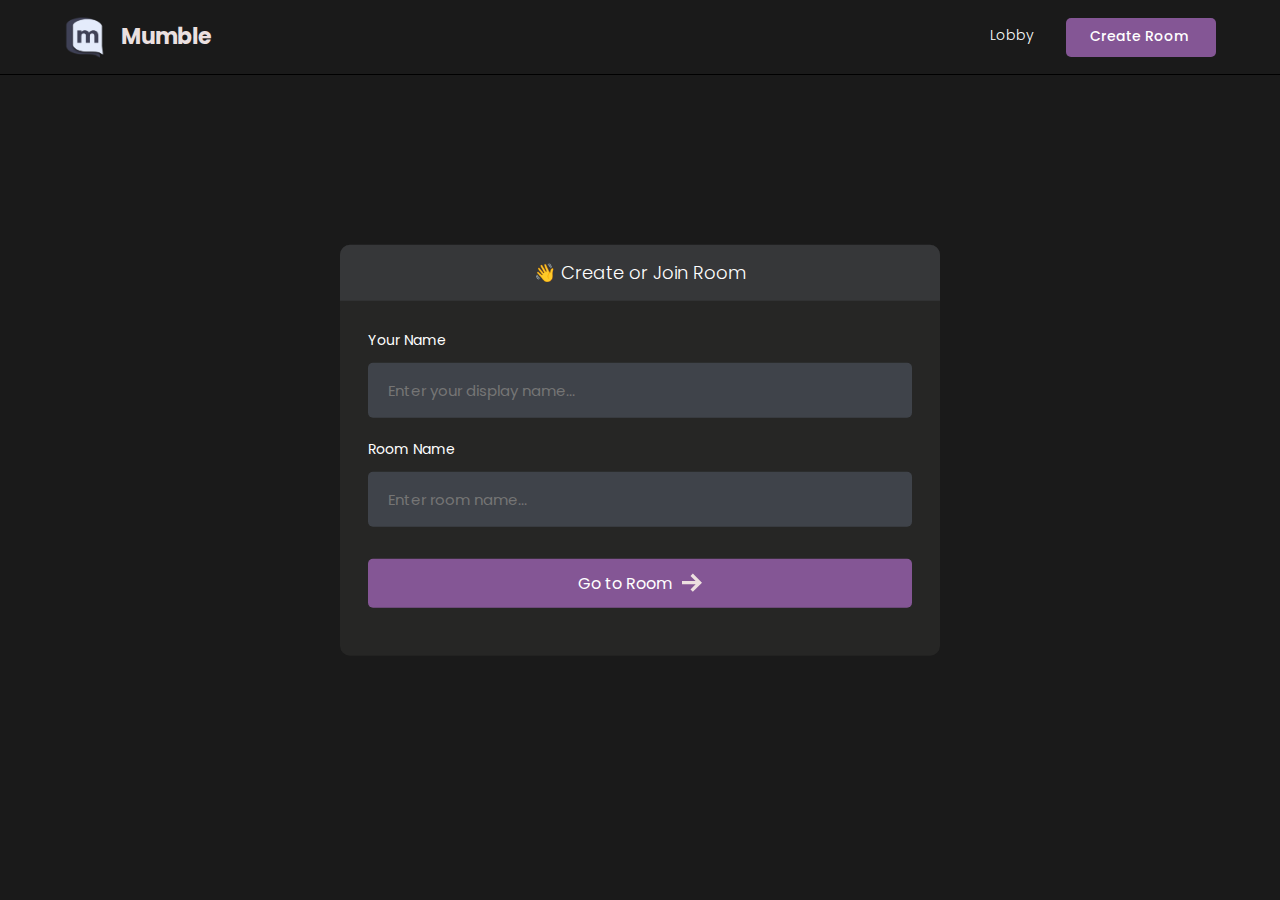
==== room.html @ 0e18624e "Add files via upload" ====
<!DOCTYPE html>
<html>
<head>
    <meta charset='utf-8'>
    <meta http-equiv='X-UA-Compatible' content='IE=edge'>
    <title>Room</title>
    <meta name='viewport' content='width=device-width, initial-scale=1'>
    <link rel='stylesheet' type='text/css' media='screen' href='styles/main.css'>

    <link rel='stylesheet' type='text/css' media='screen' href='styles/room.css'>
</head>
<body>

    <header id="nav">
       <div class="nav--list">
            <button id="members__button">
               <svg width="24" height="24" xmlns="http://www.w3.org/2000/svg" fill-rule="evenodd" clip-rule="evenodd"><path d="M24 18v1h-24v-1h24zm0-6v1h-24v-1h24zm0-6v1h-24v-1h24z" fill="#ede0e0"><path d="M24 19h-24v-1h24v1zm0-6h-24v-1h24v1zm0-6h-24v-1h24v1z"/></svg>
            </button>
            <a href="lobby.html"/>
                <h3 id="logo">
                    <img src="./images/logo.png" alt="Site Logo">
                    <span>Mumble</span>
                </h3>
            </a>
       </div>

        <div id="nav__links">
            <button id="chat__button"><svg width="24" height="24" xmlns="http://www.w3.org/2000/svg" fill-rule="evenodd" fill="#ede0e0" clip-rule="evenodd"><path d="M24 20h-3v4l-5.333-4h-7.667v-4h2v2h6.333l2.667 2v-2h3v-8.001h-2v-2h4v12.001zm-15.667-6l-5.333 4v-4h-3v-14.001l18 .001v14h-9.667zm-6.333-2h3v2l2.667-2h8.333v-10l-14-.001v10.001z"/></svg></button>
            <!-- <a class="nav__link" href="/">
                Lobby
                <svg xmlns="http://www.w3.org/2000/svg" width="24" height="24" fill="#ede0e0" viewBox="0 0 24 24"><path d="M20 7.093v-5.093h-3v2.093l3 3zm4 5.907l-12-12-12 12h3v10h7v-5h4v5h7v-10h3zm-5 8h-3v-5h-8v5h-3v-10.26l7-6.912 7 6.99v10.182z"/></svg>
            </a> -->
            <a class="nav__link" id="create__room__btn" href="lobby.html">
                Create Room
               <svg xmlns="http://www.w3.org/2000/svg" width="24" height="24" fill="#ede0e0" viewBox="0 0 24 24"><path d="M12 0c-6.627 0-12 5.373-12 12s5.373 12 12 12 12-5.373 12-12-5.373-12-12-12zm6 13h-5v5h-2v-5h-5v-2h5v-5h2v5h5v2z"/></svg>
            </a>
        </div>
    </header>

    <main class="container">
        <div id="room__container">

            <section id="members__container">

            <div id="members__header">
                <p>Participants</p>
                <strong id="members__count">0</strong>
            </div>

            <div id="member__list">
            </div>

            </section>

            <section id="stream__container">

                <div id="stream__box"></div>

                <div id="streams__container"></div>

                <div class="stream__actions">
                    <button id="camera-btn" class="active">
                        <svg xmlns="http://www.w3.org/2000/svg" width="24" height="24" viewBox="0 0 24 24"><path d="M5 4h-3v-1h3v1zm10.93 0l.812 1.219c.743 1.115 1.987 1.781 3.328 1.781h1.93v13h-20v-13h3.93c1.341 0 2.585-.666 3.328-1.781l.812-1.219h5.86zm1.07-2h-8l-1.406 2.109c-.371.557-.995.891-1.664.891h-5.93v17h24v-17h-3.93c-.669 0-1.293-.334-1.664-.891l-1.406-2.109zm-11 8c0-.552-.447-1-1-1s-1 .448-1 1 .447 1 1 1 1-.448 1-1zm7 0c1.654 0 3 1.346 3 3s-1.346 3-3 3-3-1.346-3-3 1.346-3 3-3zm0-2c-2.761 0-5 2.239-5 5s2.239 5 5 5 5-2.239 5-5-2.239-5-5-5z"/></svg>
                    </button>
                    <button id="mic-btn" class="active">
                        <svg xmlns="http://www.w3.org/2000/svg" width="24" height="24" viewBox="0 0 24 24"><path d="M12 2c1.103 0 2 .897 2 2v7c0 1.103-.897 2-2 2s-2-.897-2-2v-7c0-1.103.897-2 2-2zm0-2c-2.209 0-4 1.791-4 4v7c0 2.209 1.791 4 4 4s4-1.791 4-4v-7c0-2.209-1.791-4-4-4zm8 9v2c0 4.418-3.582 8-8 8s-8-3.582-8-8v-2h2v2c0 3.309 2.691 6 6 6s6-2.691 6-6v-2h2zm-7 13v-2h-2v2h-4v2h10v-2h-4z"/></svg>
                    </button>
                    <button id="screen-btn">
                        <svg xmlns="http://www.w3.org/2000/svg" width="24" height="24" viewBox="0 0 24 24"><path d="M0 1v17h24v-17h-24zm22 15h-20v-13h20v13zm-6.599 4l2.599 3h-12l2.599-3h6.802z"/></svg>
                    </button>
                    <button id="leave-btn" style="background-color: #FF5050;">
                        <svg xmlns="http://www.w3.org/2000/svg" width="24" height="24" viewBox="0 0 24 24"><path d="M16 10v-5l8 7-8 7v-5h-8v-4h8zm-16-8v20h14v-2h-12v-16h12v-2h-14z"/></svg>
                    </button>
                </div>

                <button id="join-btn">Join Stream</button>
            </section>

            <section id="messages__container">

                <div id="messages"></div>

                <form id="message__form">
                    <input type="text" name="message" placeholder="Send a message...." />
                </form>

            </section>
        </div>
    </main>
    
</body>
<script type="text/javascript" src="js/AgoraRTC_N-4.11.0.js"></script>
<script type="text/javascript" src="js/agora-rtm-sdk-1.4.4.js"></script>
<script type="text/javascript" src="js/room.js"></script>
<script type="text/javascript" src="js/room_rtm.js"></script>
<script type="text/javascript" src="js/room_rtc.js"></script>
</html>
---- styles/main.css ----
@import url('https://fonts.googleapis.com/css2?family=Poppins:wght@400;500;600;700;800&display=swap');

* {
  font-family: 'Poppins', sans-serif;
}

/* width */
::-webkit-scrollbar {
  width: 7px;
}

/* Track */
::-webkit-scrollbar-track {
  box-shadow: inset 0 0 5px grey;
  border-radius: 10px;
}

/* Handle */
::-webkit-scrollbar-thumb {
  background: #797a79;
  border-radius: 10px;
}

/* Handle on hover */
::-webkit-scrollbar-thumb:hover {
  background: #845695;
}

body {
  background-color: #1a1a1a;
  color: #fff;

  font-size: 14px;
  padding: 0;
  margin: 0;
  box-sizing: border-box;
}

p,
a {
  font-weight: 300;
}

.avatar__md {
  height: 40px;
  width: 40px;
  object-fit: cover;
  border-radius: 50%;
}

.avatar__sm {
  height: 30px;
  width: 30px;
  object-fit: cover;
  border-radius: 50%;
}

#nav {
  position: fixed;
  top: 0;
  width: 100%;
  box-sizing: border-box;
  display: flex;
  justify-content: space-between;
  align-items: center;
  border-bottom: 1px solid #000000;
  background-color: #1a1a1a;
  text-decoration: none;
  padding: 16px 5%;
  z-index: 999;
}

#logo {
  display: flex;
  align-items: center;
  gap: 16px;
  font-size: 22px;
  font-weight: 700;
  line-height: 0;
  margin: 0;
  color: #ebe0e0;
}

@media (max-width: 640px) {
  #logo span {
    display: none;
  }
}

#logo img {
  height: 42px;
}

#nav a {
  text-decoration: none;
}

#nav__links {
  display: flex;
  align-items: center;
  column-gap: 2em;
}

.nav__link {
  color: #fff;
  text-decoration: none;
  transition: 1s;
  border-bottom: 2px solid transparent;
  transition: all 0.3s ease-in-out;
  padding-bottom: 1px;
}

@media (max-width: 520px) {
  #nav__links {
    column-gap: 3em;
  }
}

.nav__link:hover {
  color: rgb(230, 228, 228);
  text-decoration: none;
  border-color: #845695;
}

#create__room__btn {
  display: block;
  background-color: #845695;
  padding: 8px 24px;
  font-size: 14px;
  font-weight: 500;
  border-radius: 5px;
}

#create__room__btn:hover {
  background-color: #845695;
}

.nav--list {
  display: flex;
  gap: 1rem;
  align-items: center;
}

#members__button,
#chat__button {
  display: none;
  cursor: pointer;
  background: transparent;
  border: none;
}

#members__button:hover svg > path,
#chat__button:hover svg,
.nav__link:hover svg {
  fill: #845695;
}

.nav__link svg {
  width: 0;
  height: 0;
}

@media (max-width: 640px) {
  #members__button {
    display: block;
  }

  .nav__link svg {
    width: 1.5rem;
    height: 1.5rem;
  }
  .nav__link,
  #create__room__btn {
    font-size: 0;
    border: none;
  }

  #create__room__btn {
    padding: 0;
    background-color: transparent;
    border-radius: 50%;
  }

  #create__room__btn:hover {
    background-color: transparent;
  }
}
---- styles/room.css ----
.container {
  margin-top: 74px;
  height: clac(100vh - 74px);
  width: 100%;
  position: relative;
}

#room__container {
  position: relative;
  display: flex;
  gap: 3rem;
}

#members__container {
  background-color: #262625;
  border-right: 1px solid #797a79;
  overflow-y: auto;
  width: 90%;
  max-width: 250px;
  position: fixed;
  height: 100%;
  z-index: 999;
}

#members__count {
  background-color: #1d1d1c;
  padding: 7px 15px;
  font-size: 14px;
  font-weight: 600;
  border-radius: 5px;
}

#members__header {
  display: flex;
  justify-content: space-around;
  align-items: center;
  padding: 0 1rem;
  position: fixed;
  font-size: 18px;
  background-color: #323143;
  width: 218px;
}

#member__list {
  display: flex;
  flex-direction: column;
  gap: 1rem;
  padding-top: 5rem;
  padding-bottom: 6.5rem;
}

.members__list::-webkit-scrollbar {
  height: 14px;
}

.member__wrapper {
  display: flex;
  align-items: center;
  column-gap: 10px;
  padding-left: 1em;
}

.green__icon {
  display: block;
  height: 8px;
  width: 8px;
  border-radius: 50%;
  background-color: #2aca3e;
}

.member_name{
  font-size: 14px;
  line-height: 0;
}

#messages__container {
  height: calc(100vh - 85px);
  background-color: #262625;
  right: 0;
  position: absolute;
  width: 100%;
  max-width: 25rem;
  overflow-y: auto;
  border-left: 1px solid #111;
}

#messages {
  width: 100%;
  height: 100%;
  overflow-y: auto;
}

.message__wrapper:last-child {
  margin-bottom: 6.5rem;
}

.message__wrapper {
  display: flex;
  gap: 10px;
  margin: 1em;
}

.message__body {
  background-color: #363739;
  border-radius: 10px;
  padding: 10px 15px;
  width: fit-content;
  max-width: 900px;
}

.message__body strong {
  font-weight: 600;
  color: #ede0e0;
}

.message__body__bot{
  padding: 0 20px;
  max-width: 900px;
  color: #bdbdbd;
}


.message__author {
  margin-right: 10px;
  color: #2aca3e!important;

}

.message__author__bot {
  margin-right: 10px;
  color: #a52aca!important;

}

.message__text {
  margin: 0;
}

#message__form {
  width: 23.2rem;
  position: fixed;
  bottom: 0;
  display: block;
  background-color: #1a1a1a;
  padding: 1em;
}

#message__form input {
  color: #fff;
  width: 100%;
  border: none;
  border-radius: 5px;
  padding: 18px;
  font-size: 14px;
  box-sizing: border-box;
  background-color: #3f434a;
}

#message__form input:focus {
  outline: none;
}

#message__form input::placeholder {
  color: #707575;
}

#stream__container {
  justify-self: center;
  width: calc(100% - 40.7rem);
  position: fixed;
  left: 15.7rem;
  top: clac(100vh - 72px);
  overflow-y: auto;
  height: 100%;
}

#stream__box{
  background-color: #3f434a;
  height: 60vh;
  display: none;
}

#stream__box .video__container{
  border: 2px solid #000;
  border-radius: 0;
  height: 100%!important;
  width:100%!important;

  background-size: 300px;
}

#stream__box video{
  border-radius: 0;
}

#streams__container{
  display: flex;
  flex-wrap: wrap;
  gap: 2em;
  justify-content: center;
  align-items: center;
  margin-top: 25px;
  margin-bottom: 225px;
}

.video__container{
  display: flex;
  justify-content: center;
  align-items: center;
  border:2px solid #b366f9;
  border-radius: 50%;
  cursor: pointer;
  overflow: hidden;
  height: 300px;
  width: 300px;

  background-image: url("/images/logo.png");
  background-repeat: no-repeat;
  background-position: center;
  background-size: 75px;
}

.video-player{
  height: 100%;
  width: 100%;
}

.video-player video{
  border-radius: 50%;
}

@media (max-width: 1400px) {
  .video__container{
    height: 200px;
    width: 200px;
  }
}

@media (max-width: 1200px) {
  #members__container {
    display: none;
  }

  #members__button {
    display: block;
  }

  #stream__container {
    width: calc(100% - 25rem);
    left: 0;
  }
}

@media (max-width: 980px) {
  #stream__container {
    width: calc(100% - 20rem);
    left: 0;
  }
  #messages__container {
    max-width: 20rem;
  }

  #message__form {
    width: 18.2rem;
  }
}

@media (max-width: 768px) {
  #stream__container {
    width: 100%;
  }

  .video__container{
    height: 100px;
    width: 100px;
  }

  #messages__container {
    display: none;
  }

  #chat__button {
    display: block;
  }
}

#stream__box {
  position: relative;
}

.stream__focus {
  width: 100%;
  height: 100%;
}

.stream__focus iframe {
  width: 100%;
  height: 100%;
}

.stream__actions {
  position: fixed;
  bottom: 1rem;
  border-radius: 8px;
  background-color: #1a1a1a60;
  padding: 1rem;
  left: 50%;
  display: none;
  gap: 1rem;
  transform: translateX(-50%);
}

.stream__actions a,
.stream__actions button {
  cursor: pointer;
  background-color: #262625;
  color: #fff;
  border: none;
  display: flex;
  align-items: center;
  justify-content: center;
  padding: 0.5rem 1rem;
  border-radius: 5px;
  transition: all 0.2s ease-in-out;
}

.stream__actions a svg,
.stream__actions button svg {
  width: 1.5rem;
  height: 1.5rem;
  fill: #ede0e0;
}

.stream__actions a.active,
.stream__actions button.active,
.stream__actions a:hover,
.stream__actions button:hover {
  background-color: #845695;
}

#join-btn{
  background-color: #845695;
  font-size: 18px;
  padding: 25px 50px;
  border: none;
  color:#fff;

  position: fixed;
  bottom: 1rem;
  border-radius: 8px;
  left:50%;
  transform: translateX(-50%);
  cursor: pointer;
}
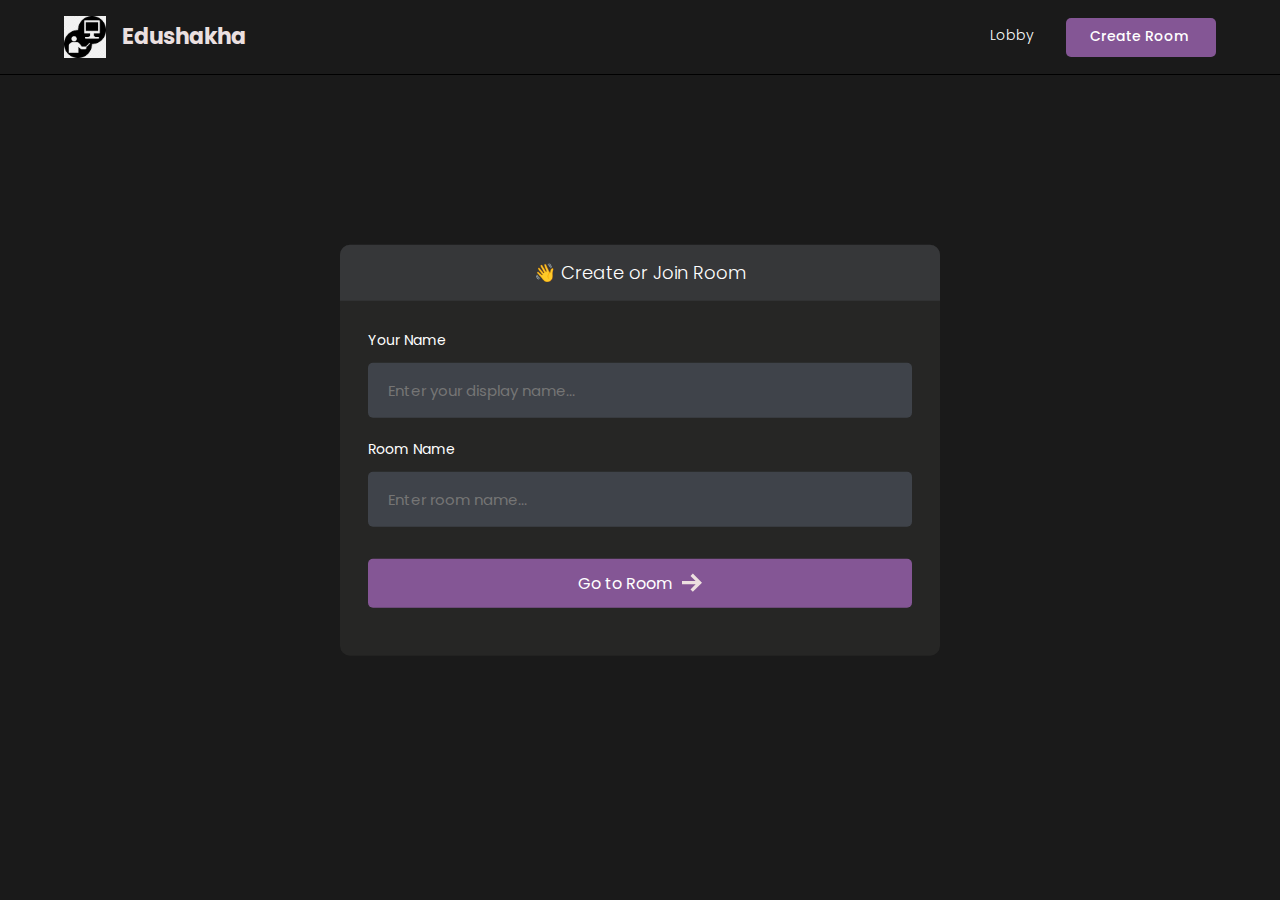
==== commit e8b380be: "Add files via upload" ====
--- a/room.html
+++ b/room.html
@@ -18,8 +18,8 @@
             </button>
             <a href="lobby.html"/>
                 <h3 id="logo">
-                    <img src="./images/logo.png" alt="Site Logo">
-                    <span>Mumble</span>
+                    <img src="./images/edu.jpg" alt="Site Logo">
+                    <span>Edusakha</span>
                 </h3>
             </a>
        </div>
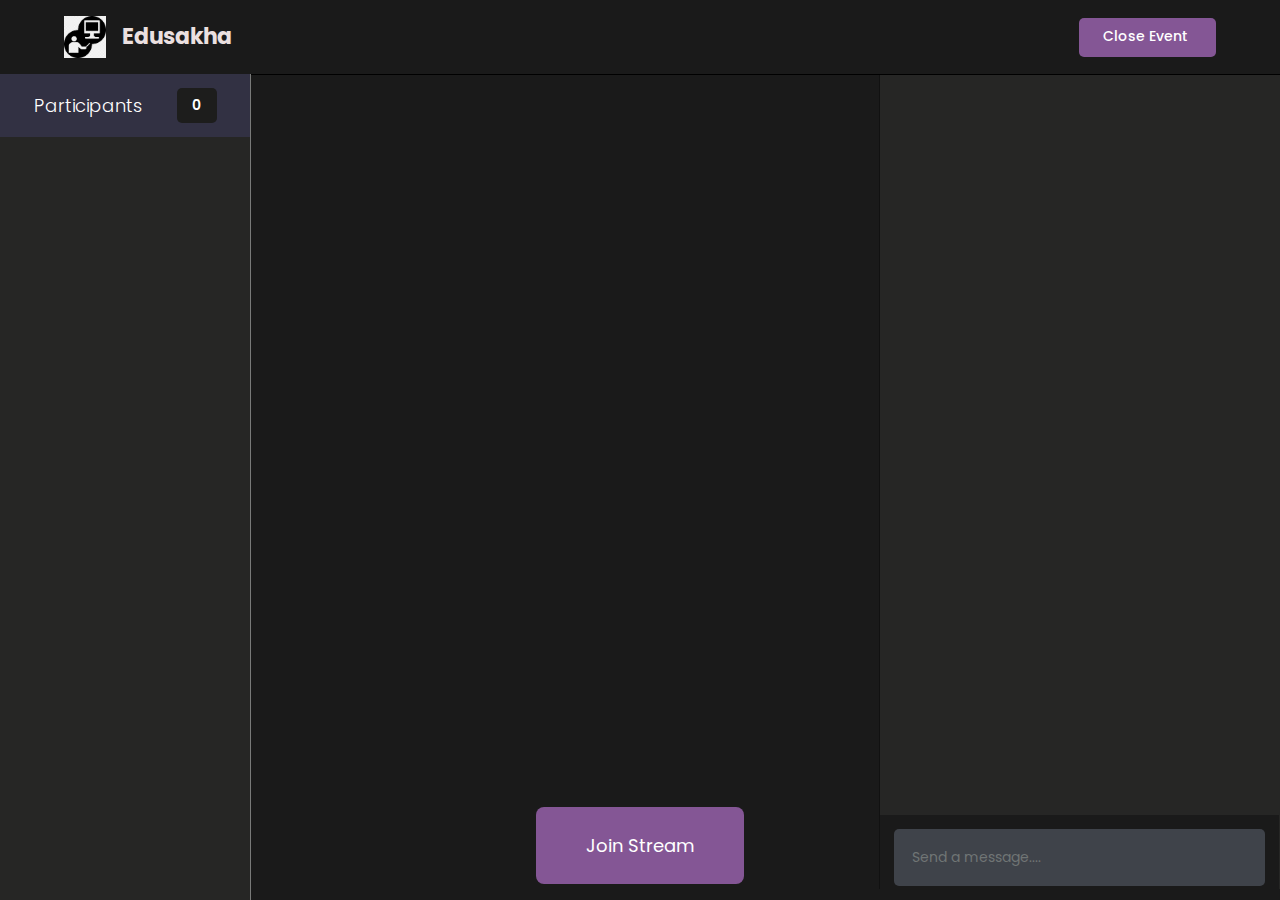
==== commit 9c9417bb: "Add files via upload" ====
--- a/room.html
+++ b/room.html
@@ -1,97 +1,97 @@
-<!DOCTYPE html>
-<html>
-<head>
-    <meta charset='utf-8'>
-    <meta http-equiv='X-UA-Compatible' content='IE=edge'>
-    <title>Room</title>
-    <meta name='viewport' content='width=device-width, initial-scale=1'>
-    <link rel='stylesheet' type='text/css' media='screen' href='styles/main.css'>
-
-    <link rel='stylesheet' type='text/css' media='screen' href='styles/room.css'>
-</head>
-<body>
-
-    <header id="nav">
-       <div class="nav--list">
-            <button id="members__button">
-               <svg width="24" height="24" xmlns="http://www.w3.org/2000/svg" fill-rule="evenodd" clip-rule="evenodd"><path d="M24 18v1h-24v-1h24zm0-6v1h-24v-1h24zm0-6v1h-24v-1h24z" fill="#ede0e0"><path d="M24 19h-24v-1h24v1zm0-6h-24v-1h24v1zm0-6h-24v-1h24v1z"/></svg>
-            </button>
-            <a href="lobby.html"/>
-                <h3 id="logo">
-                    <img src="./images/edu.jpg" alt="Site Logo">
-                    <span>Edusakha</span>
-                </h3>
-            </a>
-       </div>
-
-        <div id="nav__links">
-            <button id="chat__button"><svg width="24" height="24" xmlns="http://www.w3.org/2000/svg" fill-rule="evenodd" fill="#ede0e0" clip-rule="evenodd"><path d="M24 20h-3v4l-5.333-4h-7.667v-4h2v2h6.333l2.667 2v-2h3v-8.001h-2v-2h4v12.001zm-15.667-6l-5.333 4v-4h-3v-14.001l18 .001v14h-9.667zm-6.333-2h3v2l2.667-2h8.333v-10l-14-.001v10.001z"/></svg></button>
-            <!-- <a class="nav__link" href="/">
-                Lobby
-                <svg xmlns="http://www.w3.org/2000/svg" width="24" height="24" fill="#ede0e0" viewBox="0 0 24 24"><path d="M20 7.093v-5.093h-3v2.093l3 3zm4 5.907l-12-12-12 12h3v10h7v-5h4v5h7v-10h3zm-5 8h-3v-5h-8v5h-3v-10.26l7-6.912 7 6.99v10.182z"/></svg>
-            </a> -->
-            <a class="nav__link" id="create__room__btn" href="lobby.html">
-                Create Room
-               <svg xmlns="http://www.w3.org/2000/svg" width="24" height="24" fill="#ede0e0" viewBox="0 0 24 24"><path d="M12 0c-6.627 0-12 5.373-12 12s5.373 12 12 12 12-5.373 12-12-5.373-12-12-12zm6 13h-5v5h-2v-5h-5v-2h5v-5h2v5h5v2z"/></svg>
-            </a>
-        </div>
-    </header>
-
-    <main class="container">
-        <div id="room__container">
-
-            <section id="members__container">
-
-            <div id="members__header">
-                <p>Participants</p>
-                <strong id="members__count">0</strong>
-            </div>
-
-            <div id="member__list">
-            </div>
-
-            </section>
-
-            <section id="stream__container">
-
-                <div id="stream__box"></div>
-
-                <div id="streams__container"></div>
-
-                <div class="stream__actions">
-                    <button id="camera-btn" class="active">
-                        <svg xmlns="http://www.w3.org/2000/svg" width="24" height="24" viewBox="0 0 24 24"><path d="M5 4h-3v-1h3v1zm10.93 0l.812 1.219c.743 1.115 1.987 1.781 3.328 1.781h1.93v13h-20v-13h3.93c1.341 0 2.585-.666 3.328-1.781l.812-1.219h5.86zm1.07-2h-8l-1.406 2.109c-.371.557-.995.891-1.664.891h-5.93v17h24v-17h-3.93c-.669 0-1.293-.334-1.664-.891l-1.406-2.109zm-11 8c0-.552-.447-1-1-1s-1 .448-1 1 .447 1 1 1 1-.448 1-1zm7 0c1.654 0 3 1.346 3 3s-1.346 3-3 3-3-1.346-3-3 1.346-3 3-3zm0-2c-2.761 0-5 2.239-5 5s2.239 5 5 5 5-2.239 5-5-2.239-5-5-5z"/></svg>
-                    </button>
-                    <button id="mic-btn" class="active">
-                        <svg xmlns="http://www.w3.org/2000/svg" width="24" height="24" viewBox="0 0 24 24"><path d="M12 2c1.103 0 2 .897 2 2v7c0 1.103-.897 2-2 2s-2-.897-2-2v-7c0-1.103.897-2 2-2zm0-2c-2.209 0-4 1.791-4 4v7c0 2.209 1.791 4 4 4s4-1.791 4-4v-7c0-2.209-1.791-4-4-4zm8 9v2c0 4.418-3.582 8-8 8s-8-3.582-8-8v-2h2v2c0 3.309 2.691 6 6 6s6-2.691 6-6v-2h2zm-7 13v-2h-2v2h-4v2h10v-2h-4z"/></svg>
-                    </button>
-                    <button id="screen-btn">
-                        <svg xmlns="http://www.w3.org/2000/svg" width="24" height="24" viewBox="0 0 24 24"><path d="M0 1v17h24v-17h-24zm22 15h-20v-13h20v13zm-6.599 4l2.599 3h-12l2.599-3h6.802z"/></svg>
-                    </button>
-                    <button id="leave-btn" style="background-color: #FF5050;">
-                        <svg xmlns="http://www.w3.org/2000/svg" width="24" height="24" viewBox="0 0 24 24"><path d="M16 10v-5l8 7-8 7v-5h-8v-4h8zm-16-8v20h14v-2h-12v-16h12v-2h-14z"/></svg>
-                    </button>
-                </div>
-
-                <button id="join-btn">Join Stream</button>
-            </section>
-
-            <section id="messages__container">
-
-                <div id="messages"></div>
-
-                <form id="message__form">
-                    <input type="text" name="message" placeholder="Send a message...." />
-                </form>
-
-            </section>
-        </div>
-    </main>
-    
-</body>
-<script type="text/javascript" src="js/AgoraRTC_N-4.11.0.js"></script>
-<script type="text/javascript" src="js/agora-rtm-sdk-1.4.4.js"></script>
-<script type="text/javascript" src="js/room.js"></script>
-<script type="text/javascript" src="js/room_rtm.js"></script>
-<script type="text/javascript" src="js/room_rtc.js"></script>
+<!DOCTYPE html>
+<html>
+<head>
+    <meta charset='utf-8'>
+    <meta http-equiv='X-UA-Compatible' content='IE=edge'>
+    <title>Room</title>
+    <meta name='viewport' content='width=device-width, initial-scale=1'>
+    <link rel='stylesheet' type='text/css' media='screen' href='styles/main.css'>
+
+    <link rel='stylesheet' type='text/css' media='screen' href='styles/room.css'>
+</head>
+<body>
+
+    <header id="nav">
+       <div class="nav--list">
+            <button id="members__button">
+               <svg width="24" height="24" xmlns="http://www.w3.org/2000/svg" fill-rule="evenodd" clip-rule="evenodd"><path d="M24 18v1h-24v-1h24zm0-6v1h-24v-1h24zm0-6v1h-24v-1h24z" fill="#ede0e0"><path d="M24 19h-24v-1h24v1zm0-6h-24v-1h24v1zm0-6h-24v-1h24v1z"/></svg>
+            </button>
+            <a href="lobby.html"/>
+                <h3 id="logo">
+                    <img src="./images/edu.jpg" alt="Site Logo">
+                    <span>Edusakha</span>
+                </h3>
+            </a>
+       </div>
+
+        <div id="nav__links">
+            <button id="chat__button"><svg width="24" height="24" xmlns="http://www.w3.org/2000/svg" fill-rule="evenodd" fill="#ede0e0" clip-rule="evenodd"><path d="M24 20h-3v4l-5.333-4h-7.667v-4h2v2h6.333l2.667 2v-2h3v-8.001h-2v-2h4v12.001zm-15.667-6l-5.333 4v-4h-3v-14.001l18 .001v14h-9.667zm-6.333-2h3v2l2.667-2h8.333v-10l-14-.001v10.001z"/></svg></button>
+            <!-- <a class="nav__link" href="/">
+                Lobby
+                <svg xmlns="http://www.w3.org/2000/svg" width="24" height="24" fill="#ede0e0" viewBox="0 0 24 24"><path d="M20 7.093v-5.093h-3v2.093l3 3zm4 5.907l-12-12-12 12h3v10h7v-5h4v5h7v-10h3zm-5 8h-3v-5h-8v5h-3v-10.26l7-6.912 7 6.99v10.182z"/></svg>
+            </a> -->
+            <a class="nav__link" id="create__room__btn" href="lobby.html" onclick=" terminateCall()">
+                Close Event
+               <svg xmlns="http://www.w3.org/2000/svg" width="24" height="24" fill="#ede0e0" viewBox="0 0 24 24"><path d="M12 0c-6.627 0-12 5.373-12 12s5.373 12 12 12 12-5.373 12-12-5.373-12-12-12zm6 13h-5v5h-2v-5h-5v-2h5v-5h2v5h5v2z"/></svg>
+            </a>
+        </div>
+    </header>
+
+    <main class="container">
+        <div id="room__container">
+
+            <section id="members__container">
+
+            <div id="members__header">
+                <p>Participants</p>
+                <strong id="members__count">0</strong>
+            </div>
+
+            <div id="member__list">
+            </div>
+
+            </section>
+
+            <section id="stream__container">
+
+                <div id="stream__box"></div>
+
+                <div id="streams__container"></div>
+
+                <div class="stream__actions">
+                    <button id="camera-btn" class="active">
+                        <svg xmlns="http://www.w3.org/2000/svg" width="24" height="24" viewBox="0 0 24 24"><path d="M5 4h-3v-1h3v1zm10.93 0l.812 1.219c.743 1.115 1.987 1.781 3.328 1.781h1.93v13h-20v-13h3.93c1.341 0 2.585-.666 3.328-1.781l.812-1.219h5.86zm1.07-2h-8l-1.406 2.109c-.371.557-.995.891-1.664.891h-5.93v17h24v-17h-3.93c-.669 0-1.293-.334-1.664-.891l-1.406-2.109zm-11 8c0-.552-.447-1-1-1s-1 .448-1 1 .447 1 1 1 1-.448 1-1zm7 0c1.654 0 3 1.346 3 3s-1.346 3-3 3-3-1.346-3-3 1.346-3 3-3zm0-2c-2.761 0-5 2.239-5 5s2.239 5 5 5 5-2.239 5-5-2.239-5-5-5z"/></svg>
+                    </button>
+                    <button id="mic-btn" class="active">
+                        <svg xmlns="http://www.w3.org/2000/svg" width="24" height="24" viewBox="0 0 24 24"><path d="M12 2c1.103 0 2 .897 2 2v7c0 1.103-.897 2-2 2s-2-.897-2-2v-7c0-1.103.897-2 2-2zm0-2c-2.209 0-4 1.791-4 4v7c0 2.209 1.791 4 4 4s4-1.791 4-4v-7c0-2.209-1.791-4-4-4zm8 9v2c0 4.418-3.582 8-8 8s-8-3.582-8-8v-2h2v2c0 3.309 2.691 6 6 6s6-2.691 6-6v-2h2zm-7 13v-2h-2v2h-4v2h10v-2h-4z"/></svg>
+                    </button>
+                    <button id="screen-btn">
+                        <svg xmlns="http://www.w3.org/2000/svg" width="24" height="24" viewBox="0 0 24 24"><path d="M0 1v17h24v-17h-24zm22 15h-20v-13h20v13zm-6.599 4l2.599 3h-12l2.599-3h6.802z"/></svg>
+                    </button>
+                    <button id="leave-btn" style="background-color: #FF5050;">
+                        <svg xmlns="http://www.w3.org/2000/svg" width="24" height="24" viewBox="0 0 24 24"><path d="M16 10v-5l8 7-8 7v-5h-8v-4h8zm-16-8v20h14v-2h-12v-16h12v-2h-14z"/></svg>
+                    </button>
+                </div>
+
+                <button id="join-btn">Join Stream</button>
+            </section>
+
+            <section id="messages__container">
+
+                <div id="messages"></div>
+
+                <form id="message__form">
+                    <input type="text" name="message" placeholder="Send a message...." />
+                </form>
+
+            </section>
+        </div>
+    </main>
+    
+</body>
+<script type="text/javascript" src="js/AgoraRTC_N-4.11.0.js"></script>
+<script type="text/javascript" src="js/agora-rtm-sdk-1.4.4.js"></script>
+<script type="text/javascript" src="js/room.js"></script>
+<script type="text/javascript" src="js/room_rtm.js"></script>
+<script type="text/javascript" src="js/room_rtc.js"></script>
 </html>